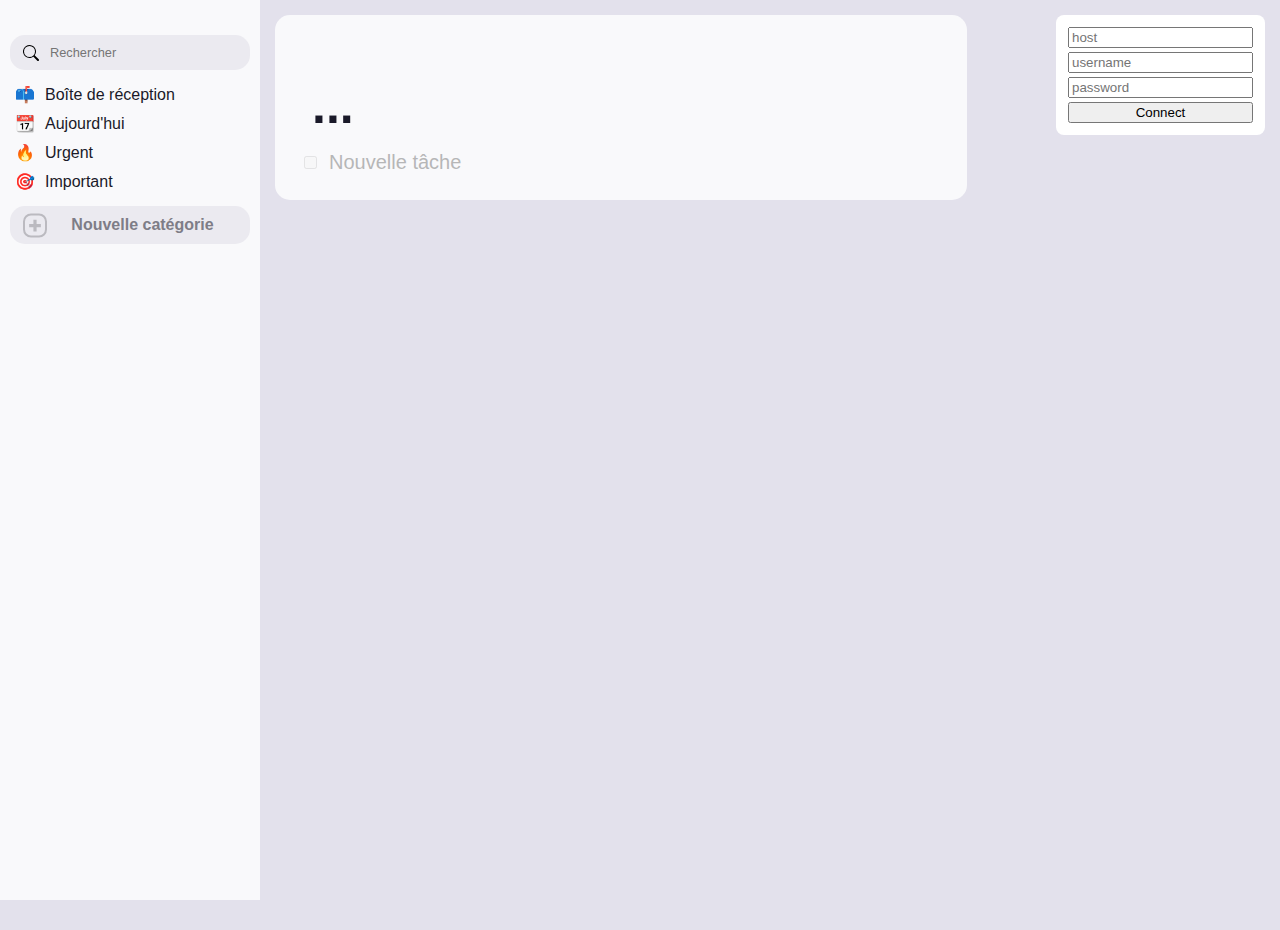
==== index.html @ d7985cd4 "wip" ====
<!DOCTYPE html>
<html>
  <head>
    <title>tsks</title>
    <!-- <script type="text/javascript" src="webdav.js"></script> -->
    <script type="text/javascript" src="webdav2.js"></script>
    <script type="text/javascript" src="category.js"></script>
    <script type="text/javascript" src="js-yaml.min.js"></script>
    <style>

      /* width */
      ::-webkit-scrollbar {
        width: 8px;
      }

      @media (prefers-color-scheme: dark) {
        :root {
          --background-color: #202124; /* black */
          --nav-background-color: #31343a;
          --nav-section-background-color: #222428;
          --section-background-color: var(--nav-background-color);
          --text-color: 242, 234, 234;
          --border-color: #5f6368;
          --search-background: var(--nav-background-color);
          --link-color: rgb(172, 172, 255);
          --strike-color: rgb(104, 133, 236);

          scrollbar-face-color: rgb(210,210,210);
          scrollbar-track-color: rgb(46,54,69);
          scrollbar-color: rgba(0,0,0,.4) rgba(140,140,140,0.1);
          scrollbar-width: thin;
        }

        /* Track */
        ::-webkit-scrollbar-track {
          background: rgb(46,54,69);
        }

        /* Handle */
        ::-webkit-scrollbar-thumb {
          background: rgba(0,0,0,.4);
        }

        /* Handle on hover */
        ::-webkit-scrollbar-thumb:hover {
          background: rgba(140,140,140,0.1);
        }
      }

      @media (prefers-color-scheme: light) {
        :root {
          --background-color: #E3E1EC;
          --nav-background-color: #F9F9FB;
          --nav-section-background-color: #EBEAF0;
          --section-background-color: var(--nav-background-color);
          --text-color: 26, 25, 41;
          --border-color: #ddd;
          --search-background: #EBEAF0;
          --link-color: blue;
          --strike-color: blue;
        }
      }

      html, body {
        width: 100%;
        height: 100%;
        margin: 0;
        padding: 0;
        display: flex;
        font-family: sans-serif;
        background: var(--background-color);
        color: rgb(var(--text-color));
        overflow: hidden;
      }
      
      ul {
        list-style: none;
        padding-inline-start: 20px;
      }

      nav {
        background: var(--nav-background-color);
        padding-top: 25px;
        overflow-x: hidden;
        overflow-y: auto;
        /*scrollbar-gutter: stable;
        min-width: 200px;*/
        flex-grow: 1;
        min-width: 260px;
        display: flex;
        flex-direction: column;
        /* resize: horizontal; */
      }

      nav h1 {
        margin: 0;
        padding-left: 10px;
      }

      nav section {
        background: var(--nav-section-background-color);
        margin: 10px;
        padding: 10px 0 10px 0;
        border-radius: 15px;
      }

      nav section h1 {
        font-size: 1em;
        /* color: #7E7D87; */
        opacity: .6;
        padding: 5px 0 5px 15px;
      }

      nav ul {
        margin: 0;
        padding: 0;
      }

      nav ul li {
        padding: 5px 15px 5px 15px;
      }

      nav ul li:hover {
        background: #5d5a8c19;
      }

      main {
        margin: 15px;
        /*width: 100%;*/
        flex-grow: 17;
        /* color: #1A1929; */
        min-width: 340px;
        height: 100%;
        overflow-y: auto;
      }

      main section {
        background: var(--section-background-color);
        border-radius: 15px;
        padding: 25px;
        font-size: 1.25em;
      }

      main section h1 {
        font-size: 2.5em;
        margin: 0;
      }

      main section h2 {
        margin: 0;
        margin-top: 10px;
      }

      main section > ul {
        margin: 0;
        margin-left: .65em;
        border-left: rgba(var(--text-color), 0.8) 1px solid;
      }

      main section header {
        min-height: 36px;
      }

      main section li {
        padding-top: 7px;
      }

      .lighter {
        opacity: .25;
      }

      .badge {
        font-size: .5em;
        border: gray 1px solid;
        border-radius: 15px;
        margin-left: 10px;
        padding: 2px 7px 2px 7px;
        vertical-align: middle;
        color: rgba(var(--text-color), 0.6);
        font-weight: lighter;
        background-color: inherit;
      }

      .badge.interactive:hover {
        background-color: #e9e7ef;
        cursor: pointer;
      }

      .overdue {
        color: #F05D54;
      }

      aside {
        background: url("https://images8.alphacoders.com/992/992848.jpg") no-repeat center center fixed;
        -webkit-background-size: cover;
        -moz-background-size: cover;
        -o-background-size: cover;
        background-size: cover;
        width: 300px;
        margin: 15px 15px 15px 0;
        border-radius: 15px;
      }

      input[type="search"] {
        border: none;
        background: var(--search-background) url("data:image/svg+xml,%3Csvg xmlns='http://www.w3.org/2000/svg' width='16' height='16' class='bi bi-search' viewBox='0 0 16 16'%3E%3Cpath d='M11.742 10.344a6.5 6.5 0 1 0-1.397 1.398h-.001c.03.04.062.078.098.115l3.85 3.85a1 1 0 0 0 1.415-1.414l-3.85-3.85a1.007 1.007 0 0 0-.115-.1zM12 6.5a5.5 5.5 0 1 1-11 0 5.5 5.5 0 0 1 11 0z'%3E%3C/path%3E%3C/svg%3E") no-repeat 13px center;
        border-radius: 15px;
        padding: 10px 15px 10px 40px;
        margin: 10px;
        font-size: .8em;
      }

      input[type="search"]::before {
        content: "🔍";
      }
      
      .btn-add-category {
        border: none;
        border-radius: 15px;
        padding: 10px 15px 10px 40px;
        font-weight: bold;
        margin: 10px;
        color: #7E7D87;
        font-size: 1em;
        /* https://www.svgbackgrounds.com/tools/svg-to-css/ */
        background: var(--nav-section-background-color) url("data:image/svg+xml,%3Csvg width='24' height='27' viewBox='0 0 24 27' fill='none' xmlns='http://www.w3.org/2000/svg'%3E%3Crect opacity='0.4' x='1' y='2.5' width='22' height='22' rx='7' stroke='%23747379' stroke-width='2'/%3E%3Cpath opacity='0.4' d='M17.8519 12.041V15.215H6.14488V12.041H17.8519ZM13.5969 19.47H10.4229V7.763H13.5969V19.47Z' fill='%23747379'/%3E%3C/svg%3E") no-repeat 13px center;
        order: 9999; /* TODO Better ? */
      }

      .btn-add-category:hover {
        background-color: #dedce4;
      }

      input[type="checkbox"] {
        margin-right: 10px;
      }

      /*input[type="checkbox"] {
        appearance: none;
        background-color: #fff;
        margin: 0;
        font: inherit;
        color: currentColor;
        width: 24px;
        height: 24px;
        border: 2px solid #D9D9D9;
        border-radius: 7px;
        transform: translateY(-0.075em);
      }*/

      .icon {
        margin-right: 10px;
        cursor: pointer;
      }

      .btn-add-section {
        float: right;
        border: none;
        /* https://www.svgbackgrounds.com/tools/svg-to-css/ */
        background: var(--nav-section-background-color) url("data:image/svg+xml,%3Csvg width='24' height='27' viewBox='0 0 24 27' fill='none' xmlns='http://www.w3.org/2000/svg'%3E%3Crect opacity='0.4' x='1' y='2.5' width='22' height='22' rx='7' stroke='%23747379' stroke-width='2'/%3E%3Cpath opacity='0.4' d='M17.8519 12.041V15.215H6.14488V12.041H17.8519ZM13.5969 19.47H10.4229V7.763H13.5969V19.47Z' fill='%23747379'/%3E%3C/svg%3E") no-repeat 0 center;
        width: 24px;
        height: 24px;
        margin-right: 10px;
        transform: translateY(-3px);
        border-radius: 7px;
        display: none;
      }

      .btn-add-section:hover {
        background-color: #dbd9e3;
      }

      section:hover .btn-add-section {
        display: initial;
      }

      .btn-toggle-folding {
        border: none;
        font-size: .8em;
        cursor: pointer;
        min-width: 1.5em;
        display: inline-block;
        background: none;
        color: var(--text-color);
      }

      /* can't stop propagation in css => javascript needed */
      /* main li:hover {
        background-color: #dbd9e3;
      } */

      :target {
        background-color: #ceccd7;
      }

      input[type="text"] {
        border: none;
        background: none;
        color: inherit;
        font: inherit;
        /* width: 100px; TODO */
      }

      .strike {
        --thickness: .2em;
        --strike: 0;
        
        background: linear-gradient(90deg, transparent, var(--strike-color) 0) no-repeat left center / calc(var(--strike) * 100%) var(--thickness) !important;
        transition: background-size .4s ease, color .9s ease;
        /* background-position-x: left; */
      }

      .checked {
        --strike: 1;
        color: rgba(var(--text-color), .5);
      }

      a {
        color: var(--link-color);
      }

      #new-task {
        margin-top: .7em;
      }

      #new-task input[type="checkbox"] {
        opacity: .5;
      }

      #new-task input[type="text"] {
        opacity: .5;
      }

      #new-task input[type="text"]:focus {
        opacity: 1;
      }

      .task {
        margin-top: .3em;
      }
    </style>
  </head>
  <body>
    <webdav-form></webdav-form>
    <nav>
      <input type="search" placeholder="Rechercher"/>
      <ul>
        <li><span class="icon">📫</span>Boîte de réception</li>
        <li onclick="today()"><span class="icon">📆</span>Aujourd'hui</li>
        <li><span class="icon">🔥</span>Urgent</li>
        <li><span class="icon">🎯</span>Important</li>
      </ul>
      <button class="btn-add-category" onclick="newCategory()">Nouvelle catégorie</button>
    </nav>
    <main>
      <section>
        <header></header>
        <h1><span class="icon"></span><input type="text" class="title" value="..." size="20" /></h1>
        <!-- <h2>
          <button class="badge interactive overdue" onclick="action.filter(this)">1 en retard</button>
        </h2> -->
        
        <div id="new-task">
          <input type="checkbox" disabled/><input type="text" placeholder="Nouvelle tâche"/>
        </div>
        <div class="content"></div>
      </section>
    </main>
    <aside></aside>

    <!-- <template id="t-group">
      <div class="group">
        <h2>
          <button class="lighter btn-toggle-folding" onclick="action.toggleFolding(this)">▾</button>
          <input type="text" class="title" value="{{title}}" />
          <span class="badge">0/6</span>
        </h2>
        <ul>
          <li>
            <input type="checkbox" />News (RSS Reader, Twitter, Weather)
            <ul>
              <li><input type="checkbox" />Mails</li>
              <li><input type="checkbox" />Messages</li>
            </ul>
          </li>
          <li><input type="checkbox" />Calendar</li>
        </ul>
      </div>
    </template> -->

    <script>
      // Load data (local-first, webdav compatible, gun db? maybe only for public sharing...)
      // const TYPE = {
      //   CATEGORY: 'c', // file
      //   SECTION: 's', // h1
      //   GROUP: 'g', // h2
      //   TASK: 't', // - [ ]
      // }

      const nav = document.querySelector('nav');
      const main = document.querySelector('main');

      // TODO emoji picker for sections
      // https://emoji.julien-marcou.fr/
      // => Cmd + Ctrl + Space

      const btnAddCategory = document.querySelector('.btn-add-category');
      async function newCategory() {
        const category = await Category.create();
        const categoryElement = Category.createElement(category);
        nav.insertBefore(categoryElement, btnAddCategory);
        categoryElement.querySelector('.title').select();
      }

      async function today() {
        (await Category.today()).sections()[1].select();
        // const today = await Category.today();
        // const todayDefaultSection = today.sections()[0];
        // todayDefaultSection.icon = '📆';
        // todayDefaultSection.title = "Aujourd'hui";
        // todayDefaultSection.select();
      }

      const newTaskInput = document.querySelector('#new-task input[type="text"]');
      newTaskInput.addEventListener('keypress', e => {
        if (e.keyCode == 13) { // enter
          if (e.target.value.length > 0) {
            Category.currentSection.newTask(e.target.value);
            e.target.value = '';
          }
        }
      });
      
      // Start
      const wd = document.querySelector('webdav-form');
      const onWebdavConnect = async () => {
        fs = wd.fs;

        Category.init(fs);
        (await Category.all()).forEach(categoryData => {
          const categoryElement = Category.createElement(categoryData);
          nav.insertBefore(categoryElement, btnAddCategory);
        })

        today();
      };
      if (wd.isRemoteConnected) {
        onWebdavConnect();
      } else {
        wd.addEventListener('connect', onWebdavConnect);
      }
    </script>
  </body>
</html>
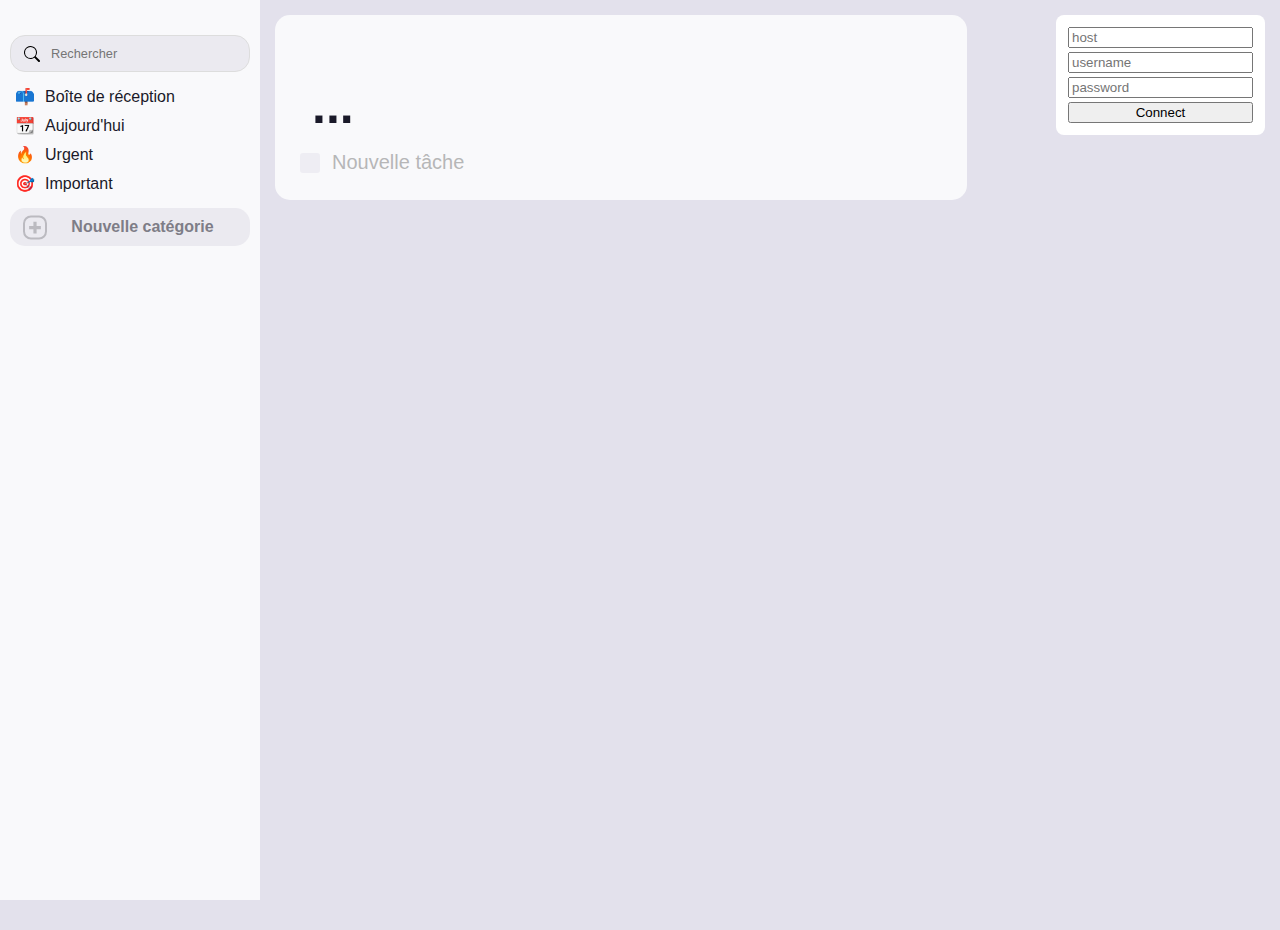
==== commit 1a7a906e: "wip" ====
--- a/index.html
+++ b/index.html
@@ -23,7 +23,7 @@
           --border-color: #5f6368;
           --search-background: var(--nav-background-color);
           --link-color: rgb(172, 172, 255);
-          --strike-color: rgb(104, 133, 236);
+          --strike-color: rgb(104, 157, 236);
 
           scrollbar-face-color: rgb(210,210,210);
           scrollbar-track-color: rgb(46,54,69);
@@ -131,6 +131,7 @@
         /* color: #1A1929; */
         min-width: 340px;
         height: 100%;
+        overflow-x: hidden;
         overflow-y: auto;
       }
 
@@ -138,6 +139,7 @@
         background: var(--section-background-color);
         border-radius: 15px;
         padding: 25px;
+        margin-bottom: 25px;
         font-size: 1.25em;
       }
 
@@ -148,7 +150,7 @@
 
       main section h2 {
         margin: 0;
-        margin-top: 10px;
+        margin-top: .6em;
       }
 
       main section > ul {
@@ -202,7 +204,7 @@
       }
 
       input[type="search"] {
-        border: none;
+        border: solid var(--border-color) 1px;
         background: var(--search-background) url("data:image/svg+xml,%3Csvg xmlns='http://www.w3.org/2000/svg' width='16' height='16' class='bi bi-search' viewBox='0 0 16 16'%3E%3Cpath d='M11.742 10.344a6.5 6.5 0 1 0-1.397 1.398h-.001c.03.04.062.078.098.115l3.85 3.85a1 1 0 0 0 1.415-1.414l-3.85-3.85a1.007 1.007 0 0 0-.115-.1zM12 6.5a5.5 5.5 0 1 1-11 0 5.5 5.5 0 0 1 11 0z'%3E%3C/path%3E%3C/svg%3E") no-repeat 13px center;
         border-radius: 15px;
         padding: 10px 15px 10px 40px;
@@ -313,6 +315,9 @@
       .checked {
         --strike: 1;
         color: rgba(var(--text-color), .5);
+
+        /* TODO only at the end of strike animation */
+        /* text-decoration: line-through var(--strike-color) .2em; */
       }
 
       a {
@@ -337,6 +342,41 @@
 
       .task {
         margin-top: .3em;
+      }
+
+      /* .task:hover::before {
+        content: "≡";
+        position: absolute;
+        transform: translate(-.9em, -0em);
+      } */
+
+      /* Custom checkbox https://moderncss.dev/pure-css-custom-checkbox-style/ */
+      input[type="checkbox"] {
+        appearance: none;
+        background-color: var(--background-color);
+        margin: 0;
+        margin-right: .5em;
+        font: inherit;
+        color: currentColor;
+        width: 1em;
+        height: 1em;
+        border-radius: 0.15em;
+        /* display: grid; */
+        place-content: center;
+        display: inline-grid;
+      }
+      input[type="checkbox"]::before {
+        content: "";
+        width: 0.65em;
+        height: 0.65em;
+        transform: scale(0);
+        transition: 120ms transform ease-in-out;
+        box-shadow: inset 1em 1em var(--strike-color);
+        transform-origin: bottom left;
+        clip-path: polygon(14% 44%, 0 65%, 50% 100%, 100% 16%, 80% 0%, 43% 62%);
+      }
+      input[type="checkbox"]:checked::before {
+        transform: scale(1);
       }
     </style>
   </head>
@@ -360,8 +400,8 @@
           <button class="badge interactive overdue" onclick="action.filter(this)">1 en retard</button>
         </h2> -->
         
-        <div id="new-task">
-          <input type="checkbox" disabled/><input type="text" placeholder="Nouvelle tâche"/>
+        <div id="new-task" class="task">
+          <input type="checkbox" disabled /><input type="text" placeholder="Nouvelle tâche" />
         </div>
         <div class="content"></div>
       </section>
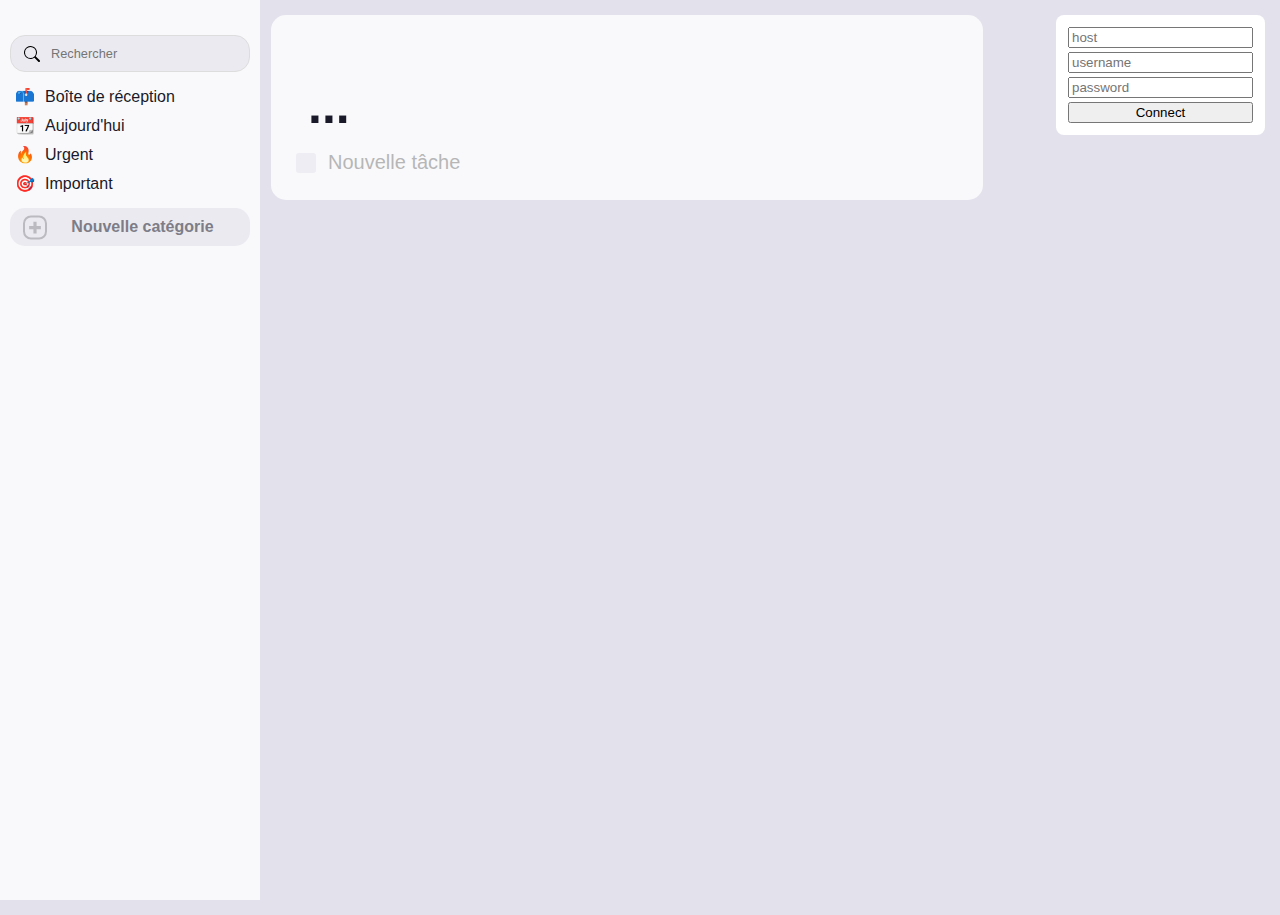
==== commit 400b12fc: "wip" ====
--- a/index.html
+++ b/index.html
@@ -66,12 +66,18 @@
         height: 100%;
         margin: 0;
         padding: 0;
-        display: flex;
+        /* display: flex; */
         font-family: sans-serif;
         background: var(--background-color);
         color: rgb(var(--text-color));
         overflow: hidden;
       }
+
+      body {
+        display: grid;
+        grid-template-columns: 20% 1fr 20% 2%;
+        grid-template-areas: "nav main aside";
+      }
       
       ul {
         list-style: none;
@@ -79,13 +85,14 @@
       }
 
       nav {
+        grid-area: nav;
         background: var(--nav-background-color);
         padding-top: 25px;
         overflow-x: hidden;
         overflow-y: auto;
         /*scrollbar-gutter: stable;
         min-width: 200px;*/
-        flex-grow: 1;
+        /* flex-grow: 1; */
         min-width: 260px;
         display: flex;
         flex-direction: column;
@@ -125,9 +132,10 @@
       }
 
       main {
+        grid-area: main;
         margin: 15px;
         /*width: 100%;*/
-        flex-grow: 17;
+        /* flex-grow: 17; */
         /* color: #1A1929; */
         min-width: 340px;
         height: 100%;
@@ -193,6 +201,7 @@
       }
 
       aside {
+        grid-area: aside;
         background: url("https://images8.alphacoders.com/992/992848.jpg") no-repeat center center fixed;
         -webkit-background-size: cover;
         -moz-background-size: cover;
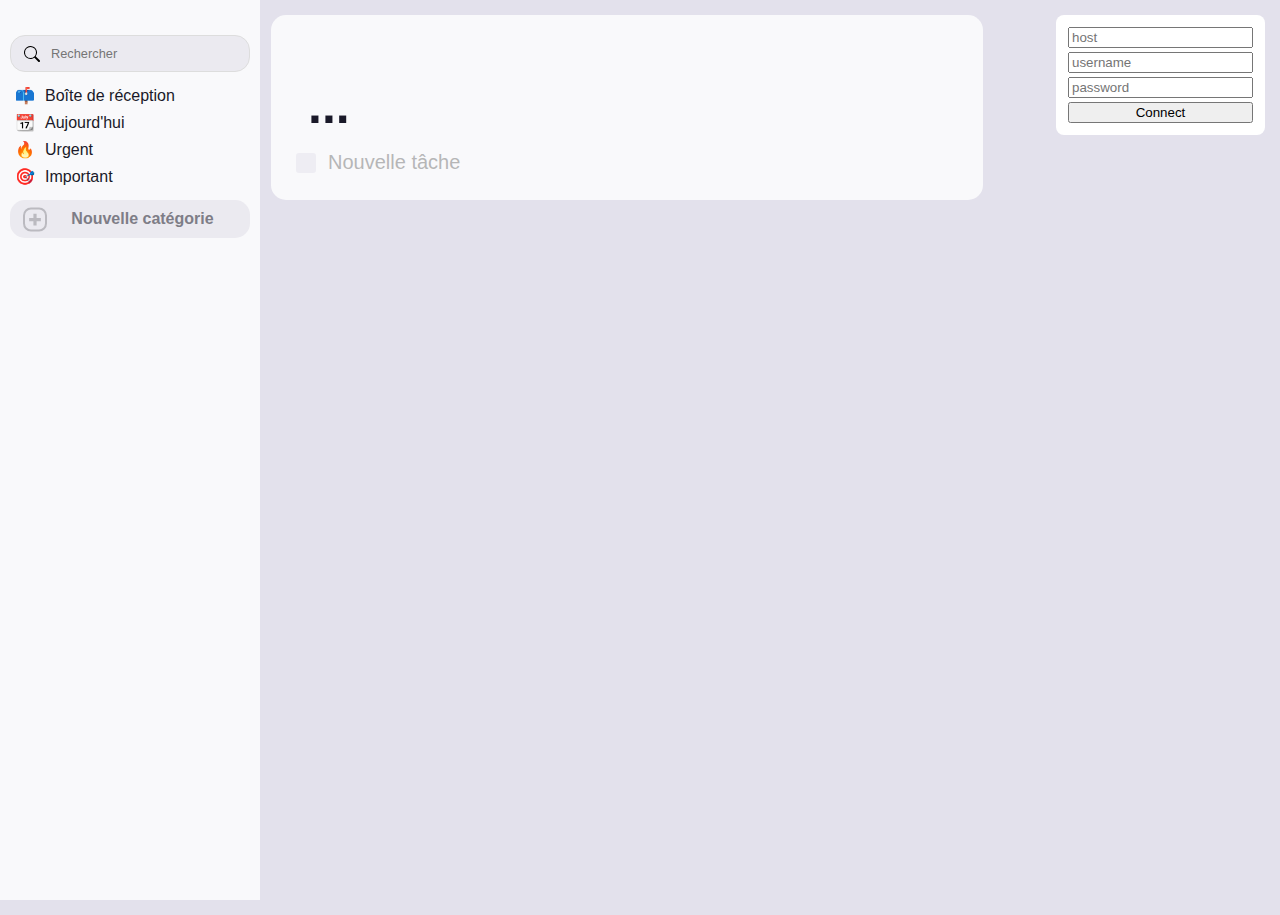
==== commit 9f57f048: "wip" ====
--- a/index.html
+++ b/index.html
@@ -24,6 +24,7 @@
           --search-background: var(--nav-background-color);
           --link-color: rgb(172, 172, 255);
           --strike-color: rgb(104, 157, 236);
+          --target-color: #191919;
 
           scrollbar-face-color: rgb(210,210,210);
           scrollbar-track-color: rgb(46,54,69);
@@ -58,6 +59,7 @@
           --search-background: #EBEAF0;
           --link-color: blue;
           --strike-color: blue;
+          --target-color: #c4c4c4;
         }
       }
 
@@ -124,11 +126,17 @@
       }
 
       nav ul li {
-        padding: 5px 15px 5px 15px;
+        padding-left: 15px;
+        padding-top: 4px;
+        padding-bottom: 4px;
       }
 
       nav ul li:hover {
         background: #5d5a8c19;
+      }
+
+      nav ul li:target {
+        background-color: var(--target-color);
       }
 
       main {
@@ -461,15 +469,6 @@
         categoryElement.querySelector('.title').select();
       }
 
-      async function today() {
-        (await Category.today()).sections()[1].select();
-        // const today = await Category.today();
-        // const todayDefaultSection = today.sections()[0];
-        // todayDefaultSection.icon = '📆';
-        // todayDefaultSection.title = "Aujourd'hui";
-        // todayDefaultSection.select();
-      }
-
       const newTaskInput = document.querySelector('#new-task input[type="text"]');
       newTaskInput.addEventListener('keypress', e => {
         if (e.keyCode == 13) { // enter
@@ -481,23 +480,37 @@
       });
       
       // Start
-      const wd = document.querySelector('webdav-form');
-      const onWebdavConnect = async () => {
-        fs = wd.fs;
-
-        Category.init(fs);
-        (await Category.all()).forEach(categoryData => {
+      document.querySelector('webdav-form').addEventListener('connect', async (e) => {
+        Category.init(e.webdav);
+        const categories = await Category.all();
+        categories.forEach(categoryData => {
           const categoryElement = Category.createElement(categoryData);
           nav.insertBefore(categoryElement, btnAddCategory);
         })
 
-        today();
-      };
-      if (wd.isRemoteConnected) {
-        onWebdavConnect();
-      } else {
-        wd.addEventListener('connect', onWebdavConnect);
-      }
+        let goToday = true;
+        if (location.hash) {
+          const split = location.hash.substring(1).split('--');
+          if (split.length === 2) {
+            const categoryTitle = decodeURI(split[0]);
+            const sectionTitle = decodeURI(split[1]);
+            
+            // TODO today/urgent/important/...
+
+            const category = categories.find(c => c.title === categoryTitle);
+            if (category) {
+              const section = category.sections().find(s => s.title === sectionTitle);
+              if (section) {
+                section.select();
+                goToday = false;
+              }
+            }
+          }
+        }
+        if (goToday) {
+          (await Category.today()).sections()[1].select();
+        }
+      });
     </script>
   </body>
 </html>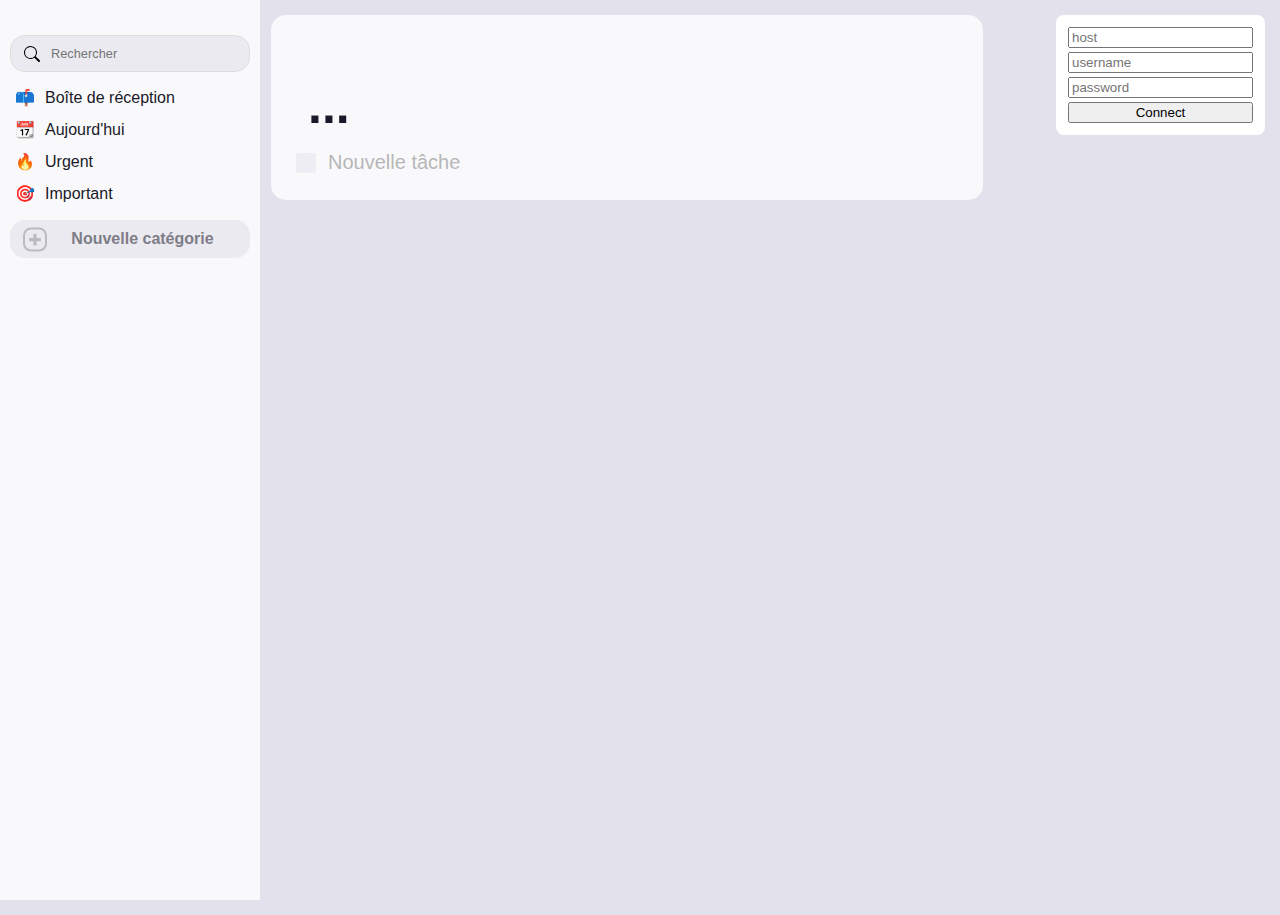
==== commit 4959058f: "wip" ====
--- a/index.html
+++ b/index.html
@@ -127,8 +127,7 @@
 
       nav ul li {
         padding-left: 15px;
-        padding-top: 4px;
-        padding-bottom: 4px;
+        line-height: 2em;
       }
 
       nav ul li:hover {
@@ -210,7 +209,7 @@
 
       aside {
         grid-area: aside;
-        background: url("https://images8.alphacoders.com/992/992848.jpg") no-repeat center center fixed;
+        background: rgba(0,0,0,0) no-repeat center center fixed;
         -webkit-background-size: cover;
         -moz-background-size: cover;
         -o-background-size: cover;
@@ -478,6 +477,10 @@
           }
         }
       });
+
+      async function today() {
+        (await Category.today()).sections()[1].select();
+      }
       
       // Start
       document.querySelector('webdav-form').addEventListener('connect', async (e) => {
@@ -507,9 +510,7 @@
             }
           }
         }
-        if (goToday) {
-          (await Category.today()).sections()[1].select();
-        }
+        if (goToday) today();
       });
     </script>
   </body>
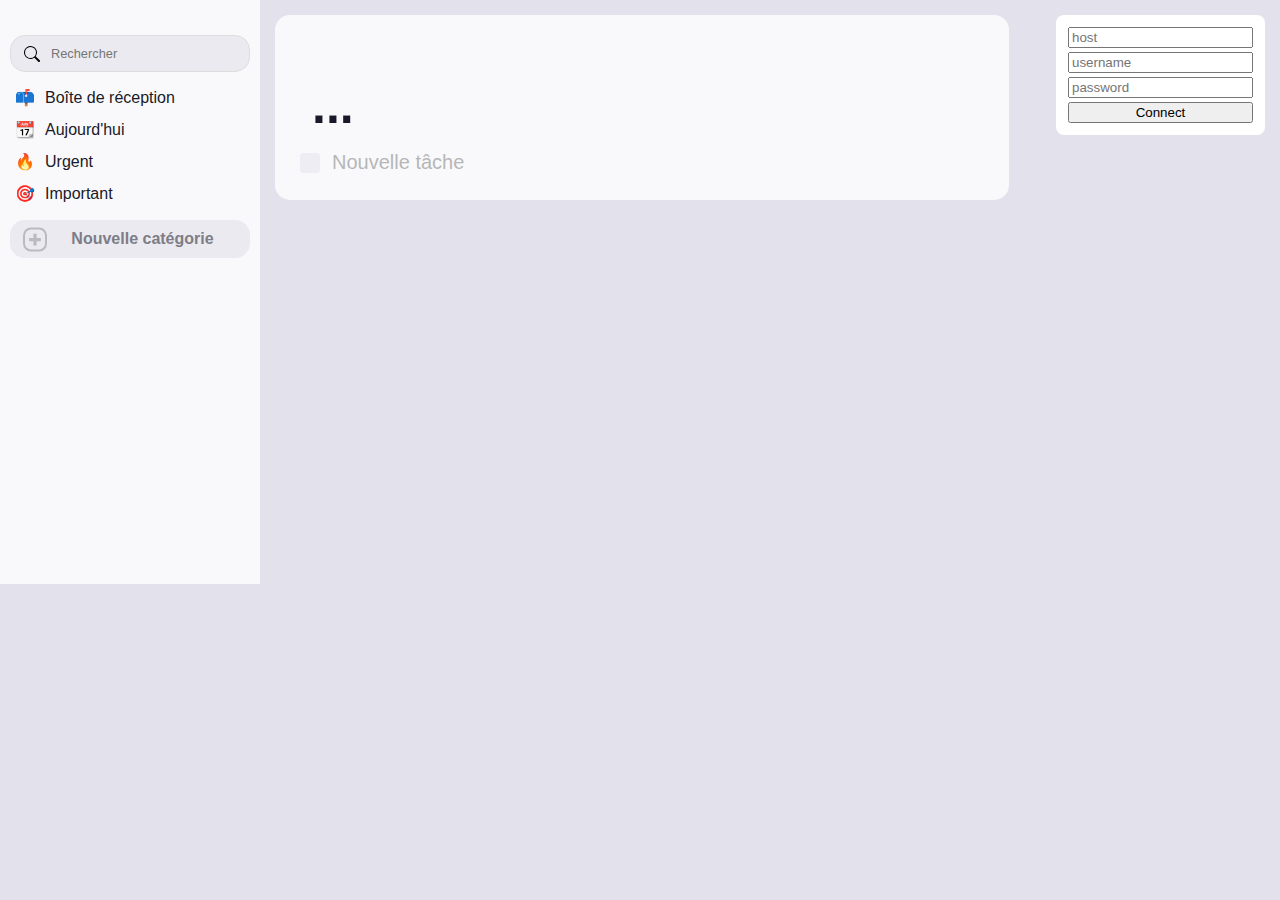
==== commit 966b4aac: "update css" ====
--- a/index.html
+++ b/index.html
@@ -77,7 +77,7 @@
 
       body {
         display: grid;
-        grid-template-columns: 20% 1fr 20% 2%;
+        grid-template-columns: minmax(260px, 15%) 1fr 20%;
         grid-template-areas: "nav main aside";
       }
       
@@ -95,7 +95,7 @@
         /*scrollbar-gutter: stable;
         min-width: 200px;*/
         /* flex-grow: 1; */
-        min-width: 260px;
+        /* min-width: 260px; */
         display: flex;
         flex-direction: column;
         /* resize: horizontal; */
@@ -214,7 +214,7 @@
         -moz-background-size: cover;
         -o-background-size: cover;
         background-size: cover;
-        width: 300px;
+        /* width: 300px; */
         margin: 15px 15px 15px 0;
         border-radius: 15px;
       }
